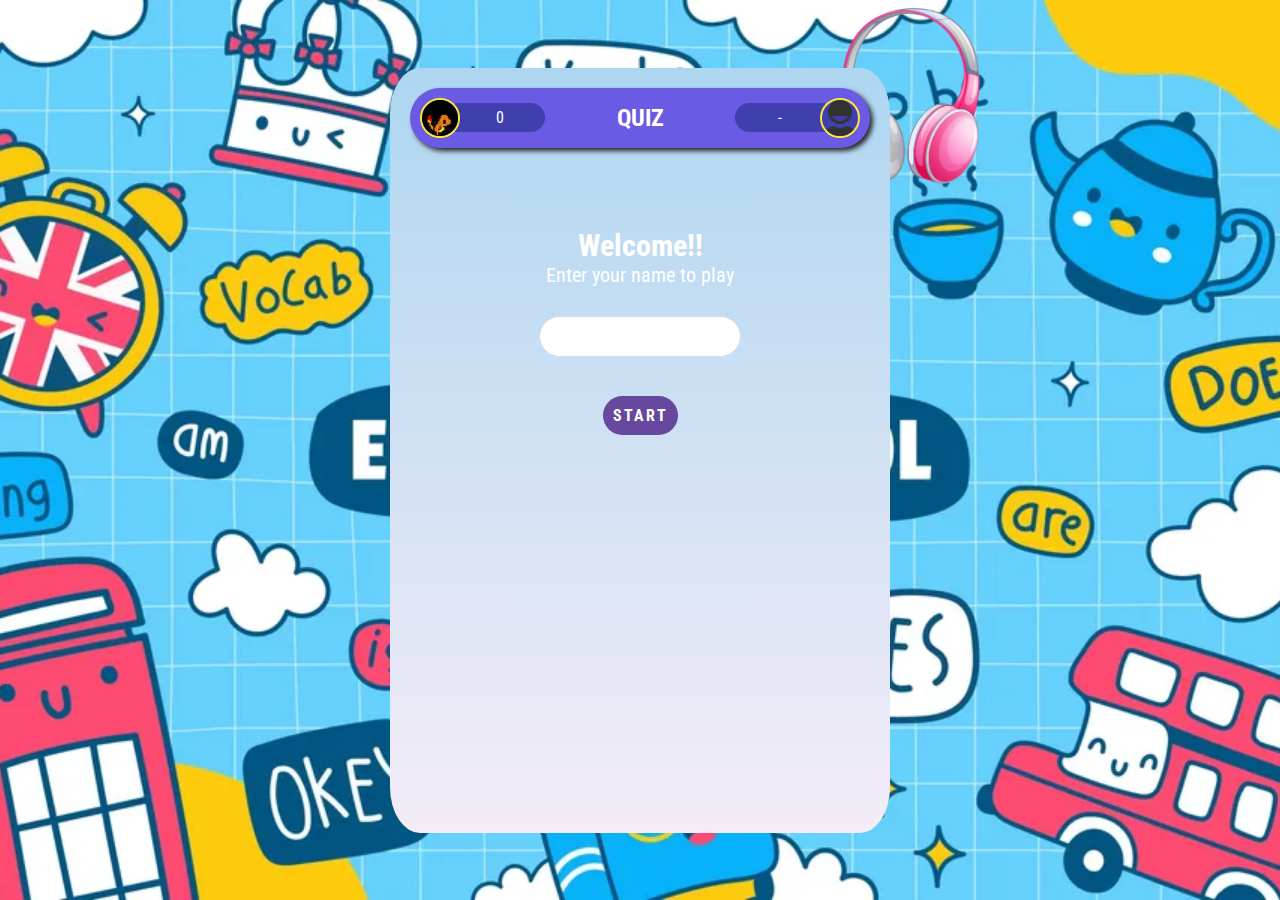
==== index.html @ 8977c5ad "Add files via upload" ====
<!DOCTYPE html>
<html lang="en">
<head>
    <meta charset="UTF-8">
    <meta name="viewport" content="width=device-width, initial-scale=1.0">
    <link rel="stylesheet" href="estilo.css">
    <title>Game Quiz</title>
</head>
<body>
    <div class="container">
        <img src="img/auris.png" alt="" class="img">
        <header>
            <div class="puntaje">
                <img src="img/puntos.jpeg" alt="">
                <span class="puntos">0</span>
            </div>
            <h1>QUIZ</h1>
            <div class="jugador">
                <span class="nombre">-</span>
                <img src="img/user.png" alt="">
            </div>
        </header>

        <!-- PANTALLA DE BIENVENIDA -->
        <main class="inicio">
            <h2>Welcome!!</h2>
            <p>Enter your name to play</p>
            <input type="text" id="nombre">
            <button class="btn" id="comenzar">Start</button>
        </main>
    </div>

    <script src="index.js"></script>
</body>
</html>
---- estilo.css ----
@import url('https://fonts.googleapis.com/css2?family=Roboto+Condensed:wght@100;200;300;400;500;600;700;800&display=swap');
*{
    margin: 0;
    padding: 0;
    box-sizing: border-box;
    font-family: 'Roboto Condensed';
}
body{
    height: 100vh;
    background:linear-gradient(#AED6F1,#EAFAF1 );
    display: flex;
    align-items: center;
    justify-content: center;
    background-image:url('interfa.jpg');
    background-size:cover;
    background-position: center;
    background-repeat: no-repeat;
    
}
.container{
    width: 500px;
    background: linear-gradient(#AED6F1,#F4ECF7 );
    height: 85%;
    padding: 20px;
    position: relative;
    border-radius: 6%;
}
.container .img{
    width: 140px;
    position: absolute;
    top: -60px;
    right: -90px;
    z-index: -1;

}
header{
    background-color: #6b5ae4;
    color: #fff;
    text-align: center;
    font-size: 12px;
    padding: 10px;
    border-radius: 50px;
    box-shadow: 3px 3px 5px #2a2929;
    display: flex;
    justify-content: space-between;
    align-items: center;
}
.inicio{
    text-align: center;
    padding-top: 80px;
    color: #fff;
    font-size: 20px;
}
.inicio input{
    display: block;
    width: 200px;
    margin: 10px auto;
    font-size: 16px;
    padding: 10px;
    border-radius: 50px;
    border: 0;
    text-align: center;
    margin-top: 30px;
}
.btn{
    background-color: #66499e;
    color: #fff;
    border: 0;
    padding: 10px;
    font-weight: bold;
    border-radius: 50px;
    margin-top: 30px;
    cursor: pointer;
    text-transform: uppercase;
    letter-spacing: 2px;
    font-size: 16px;
    transition: .3s;
}
.btn:hover{
    background-color: #2a2929;
}

.puntaje, .jugador{
    display: flex;
    align-items: center;
}
.puntaje img, .jugador img{
    width: 40px;
    background-color: #3f40ae;
    border-radius: 50%;
    border: 2px solid #ffe43a;
    z-index: 2;
}
.puntaje .puntos{
    background-color: #3f40ae;
    width: 90px;
    padding: 5px;
    border-radius: 0 30px 30px 0;
    margin-left: -5px;
    z-index: 0;
    font-size: 16px;

}

.jugador .nombre{
    background-color: #3f40ae;
    width: 90px;
    padding: 5px;
    border-radius: 30px 0px 0px 30px;
    margin-right: -5px;
    font-size: 16px;
}
/* SECCION MENU DEL JUEGO */
.menu{
    margin-top: 30px;
    color: #fff;
    text-align: center;
}
.categorias{
    margin-top: 50px;
    display: grid;
    grid-template-columns: 170px 170px;
    gap:40px;
    justify-content: space-evenly;

}
.categoria{
    background-color: #60439d;
    width: 170px;
    height: 90px;
    border-radius: 15px;
    color: #fff;
    position: relative;
    display: flex;
    align-items: end;
    padding: 20px;
    justify-content: center;
    cursor: pointer;
    

}
.categoria .foto-categoria{
    width: 80px;
    position: absolute;
    left: 50%;
    top: -35px;
    transform: translateX(-50%);
    transition: .3s;
}
.categoria:hover{
    box-shadow: 0px 0px 15px #ffe43a;
}
.categoria:hover .foto-categoria{
    scale: 1.2;
}

/* PANTALLA DE PREGUNTAS */
.juego{
    color: #fff;
    margin-top: 30px;
    text-align: center;
}
.juego .pregunta{
    margin: 10px 0 30px 0;
    font-size: 20px;
}
.juego .opcion{
    display: block;
    width: 90%;
    margin: auto;
    border: 0;
    font-size: 16px;
    margin-bottom: 20px;
    padding: 15px;
    border-radius: 20px;
    font-size: 18px;
    cursor: pointer;
}
.correcta{
    background-color: rgba(56, 255, 202,1);
}
.incorrecta{
    background-color: rgba(255, 56, 56, 1);
}
.no-events{
    pointer-events: none;
}

.efecto{
    animation: 1s zoom;
    
}
@keyframes zoom {
    0%{
        transform: scale(1);
        color: #fff;
        font-weight: bold;
    }
    40%{
        transform: scale(1.3);
        color: #ffe43a;
    }
    60%{
        transform: scale(1.3);
        color: #ffe43a;
    }  
    100%{
        transform: scale(1);
        color: #fff;
        font-weight: normal;
    }
}

.desabilitada{
    filter: grayscale(.9) opacity(.7);
}

/* SECCION FINAL */
.final{
    margin-top: 30px;
    text-align: center;
    color: #fff;
}
.final .medalla{
    position: relative;
    width: 100px;
    margin: 20px auto;
}
.final .medalla .nombre{
    position: absolute;
    top: 35px;
    left: 50%;
    transform: translateX(-50%);
}
.final img{
    display: block;
    width: 100px;
    margin: auto;
}
.final .puntaje-final{
    font-size: 50px;
    color: #fff;
    margin: 10px 0;
    display: inline-block;
}
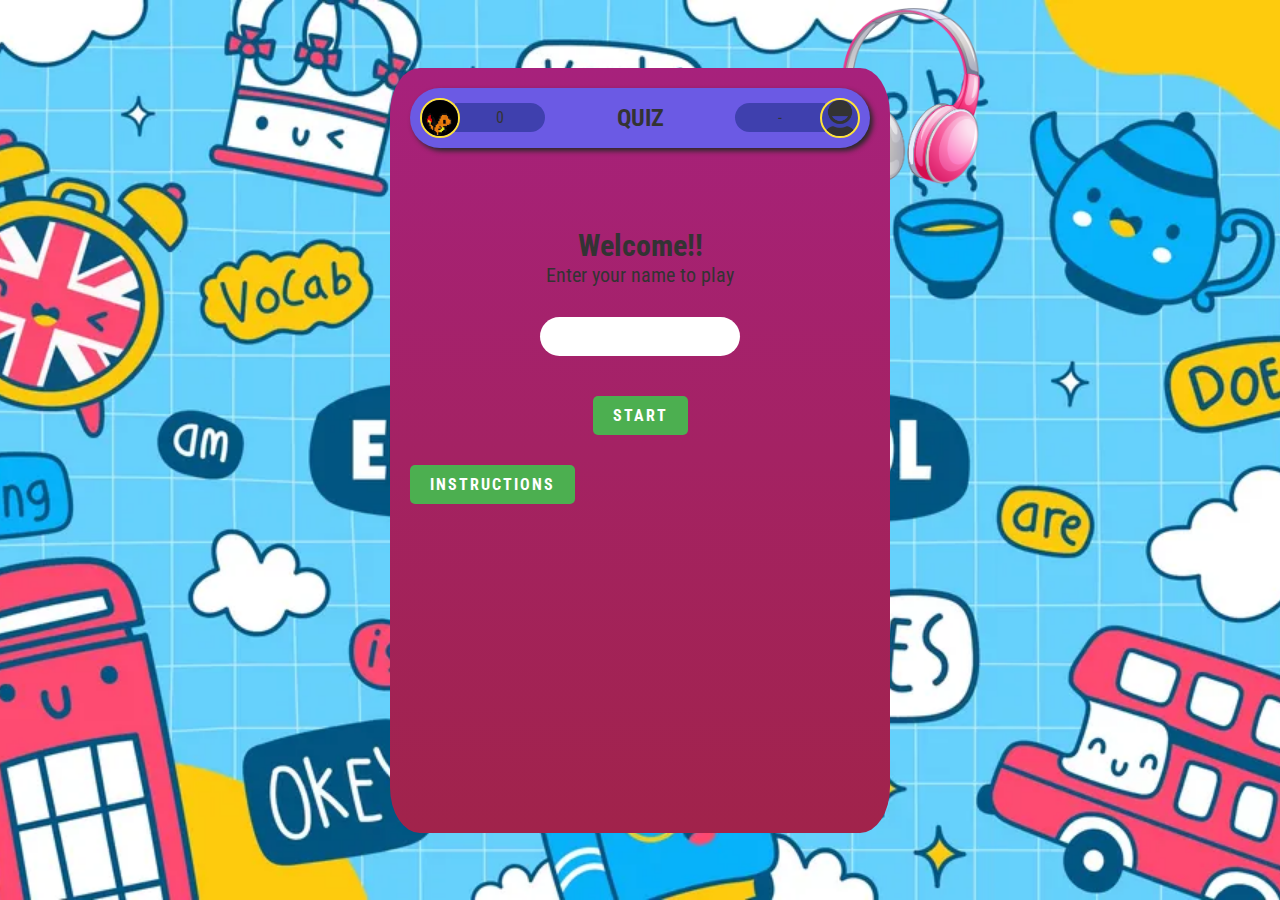
==== commit 3ebcc270: "Update index.html" ====
--- a/index.html
+++ b/index.html
@@ -28,8 +28,109 @@
             <input type="text" id="nombre">
             <button class="btn" id="comenzar">Start</button>
         </main>
+
+        <!-- Botón para abrir la ventana modal -->
+        <button class="btn" id="instrucciones-btn">Instructions</button>
+
+        <!-- Ventana modal -->
+        <div id="modal" class="modal">
+            <div class="modal-content">
+                <span class="close" id="close-btn">&times;</span>
+                <h2>Instructions</h2>
+                <p>
+                    Welcome to the Game Quiz! In this game, you will answer questions about superlatives and comparatives.
+                    <br><br>
+                    - A superlative compares one item to all others in a group. Example: *The tallest mountain is Everest.*
+                    <br>
+                    - A comparative compares two items. Example: *This book is more interesting than that one.*
+                    <br><br>
+                    Use the clues to choose the correct answer. Good luck!
+                </p>
+            </div>
+        </div>
     </div>
+
+    <script>
+        // Obtener elementos
+        const modal = document.getElementById("modal");
+        const instruccionesBtn = document.getElementById("instrucciones-btn");
+        const closeBtn = document.getElementById("close-btn");
+
+        // Abrir modal
+        instruccionesBtn.addEventListener("click", () => {
+            modal.style.display = "block";
+        });
+
+        // Cerrar modal
+        closeBtn.addEventListener("click", () => {
+            modal.style.display = "none";
+        });
+
+        // Cerrar modal al hacer clic fuera del contenido
+        window.addEventListener("click", (e) => {
+            if (e.target === modal) {
+                modal.style.display = "none";
+            }
+        });
+    </script>
+
+    <style>
+        /* Estilos para la ventana modal */
+        .modal {
+            display: none;
+            position: fixed;
+            z-index: 1000;
+            left: 0;
+            top: 0;
+            width: 100%;
+            height: 100%;
+            overflow: auto;
+            background-color: rgba(0, 0, 0, 0.5);
+        }
+
+        .modal-content {
+            background-color: #fefefe;
+            margin: 15% auto;
+            padding: 20px;
+            border: 1px solid #888;
+            width: 80%;
+            max-width: 400px;
+            border-radius: 10px;
+            text-align: center;
+        }
+
+        .close {
+            color: #aaa;
+            float: right;
+            font-size: 28px;
+            font-weight: bold;
+            cursor: pointer;
+        }
+
+        .close:hover,
+        .close:focus {
+            color: black;
+            text-decoration: none;
+        }
+
+        .btn {
+            background-color: #4CAF50;
+            color: white;
+            padding: 10px 20px;
+            border: none;
+            border-radius: 5px;
+            cursor: pointer;
+            font-size: 16px;
+        }
+
+        .btn:hover {
+            background-color: #45a049;
+        }
+    </style>
+</body>
+</html>
+
 
     <script src="index.js"></script>
 </body>
-</html>+</html>
--- a/estilo.css
+++ b/estilo.css
@@ -7,7 +7,7 @@
 }
 body{
     height: 100vh;
-    background:linear-gradient(#AED6F1,#EAFAF1 );
+    background:linear-gradient(#f378a0,#772a74);
     display: flex;
     align-items: center;
     justify-content: center;
@@ -19,7 +19,7 @@
 }
 .container{
     width: 500px;
-    background: linear-gradient(#AED6F1,#F4ECF7 );
+    background: linear-gradient(#a7217c,#a1234b);
     height: 85%;
     padding: 20px;
     position: relative;
@@ -35,7 +35,7 @@
 }
 header{
     background-color: #6b5ae4;
-    color: #fff;
+    color: #333333;
     text-align: center;
     font-size: 12px;
     padding: 10px;
@@ -48,7 +48,7 @@
 .inicio{
     text-align: center;
     padding-top: 80px;
-    color: #fff;
+    color: #333333;
     font-size: 20px;
 }
 .inicio input{
@@ -64,7 +64,7 @@
 }
 .btn{
     background-color: #66499e;
-    color: #fff;
+    color: #333333;
     border: 0;
     padding: 10px;
     font-weight: bold;
@@ -113,7 +113,7 @@
 /* SECCION MENU DEL JUEGO */
 .menu{
     margin-top: 30px;
-    color: #fff;
+    color: #333333;
     text-align: center;
 }
 .categorias{
@@ -129,7 +129,7 @@
     width: 170px;
     height: 90px;
     border-radius: 15px;
-    color: #fff;
+    color: #333333;
     position: relative;
     display: flex;
     align-items: end;
@@ -156,13 +156,14 @@
 
 /* PANTALLA DE PREGUNTAS */
 .juego{
-    color: #fff;
+    color: #333333;
     margin-top: 30px;
     text-align: center;
 }
 .juego .pregunta{
     margin: 10px 0 30px 0;
     font-size: 20px;
+    color: black;
 }
 .juego .opcion{
     display: block;
@@ -193,7 +194,7 @@
 @keyframes zoom {
     0%{
         transform: scale(1);
-        color: #fff;
+        color: #333333;
         font-weight: bold;
     }
     40%{
@@ -206,7 +207,7 @@
     }  
     100%{
         transform: scale(1);
-        color: #fff;
+        color: #333333;
         font-weight: normal;
     }
 }
@@ -219,7 +220,7 @@
 .final{
     margin-top: 30px;
     text-align: center;
-    color: #fff;
+    color: #333333;
 }
 .final .medalla{
     position: relative;
@@ -239,7 +240,7 @@
 }
 .final .puntaje-final{
     font-size: 50px;
-    color: #fff;
+    color: #333333;
     margin: 10px 0;
     display: inline-block;
-}+}
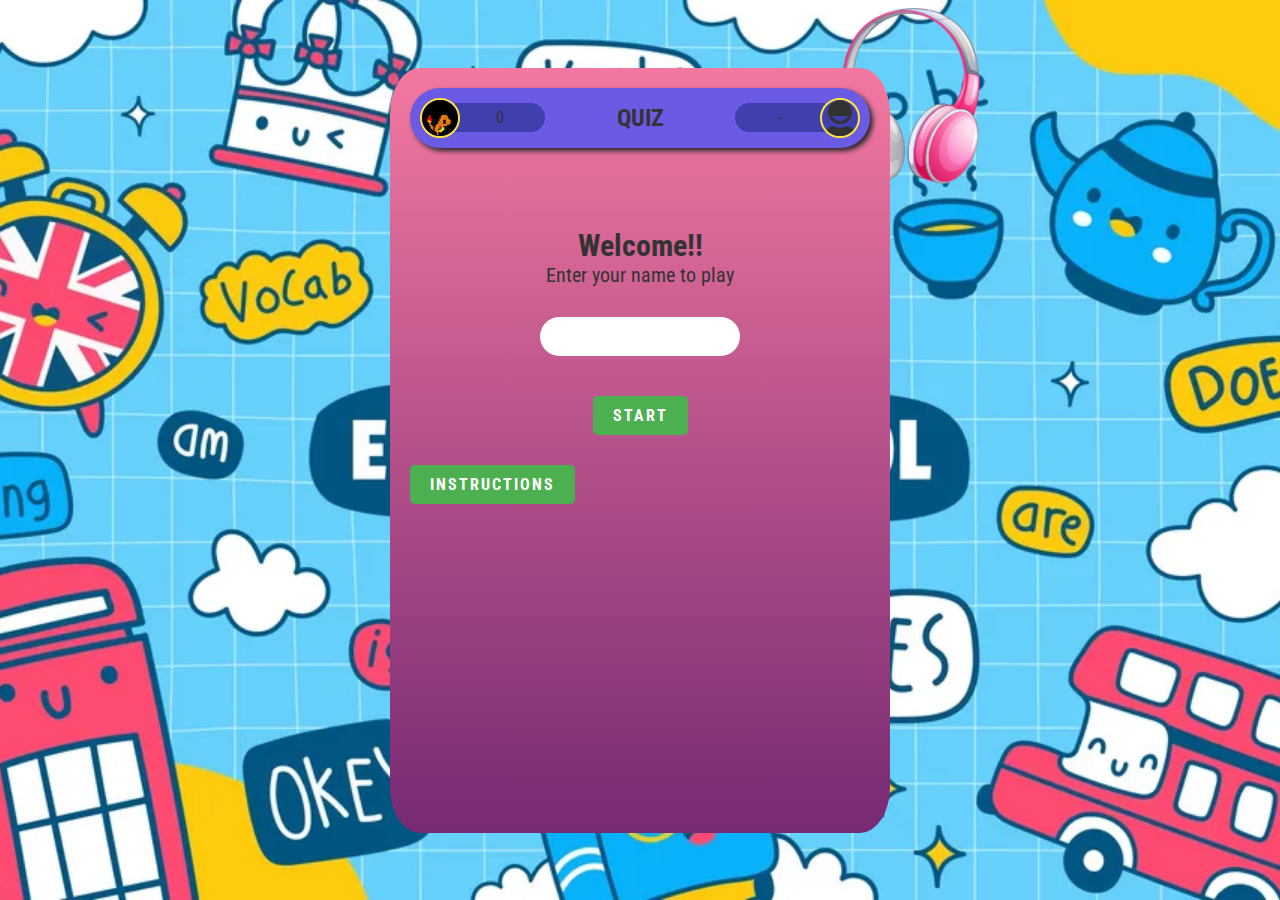
==== commit 3a308ec5: "Update index.html" ====
--- a/index.html
+++ b/index.html
@@ -45,6 +45,8 @@
                     - A comparative compares two items. Example: *This book is more interesting than that one.*
                     <br><br>
                     Use the clues to choose the correct answer. Good luck!
+                    <br><br>
+                    "¡Hola! Para disfrutar de una mejor experiencia en nuestra página, te recomendamos abrirla en Microsoft Edge. Este navegador es rápido, seguro y compatible con todas las funciones que ofrecemos. ¡Gracias por elegirnos!"
                 </p>
             </div>
         </div>
--- a/estilo.css
+++ b/estilo.css
@@ -17,9 +17,9 @@
     background-repeat: no-repeat;
     
 }
-.container{
+.container {
     width: 500px;
-    background: linear-gradient(#a7217c,#a1234b);
+    background: linear-gradient(#f378a0,#772a74);
     height: 85%;
     padding: 20px;
     position: relative;
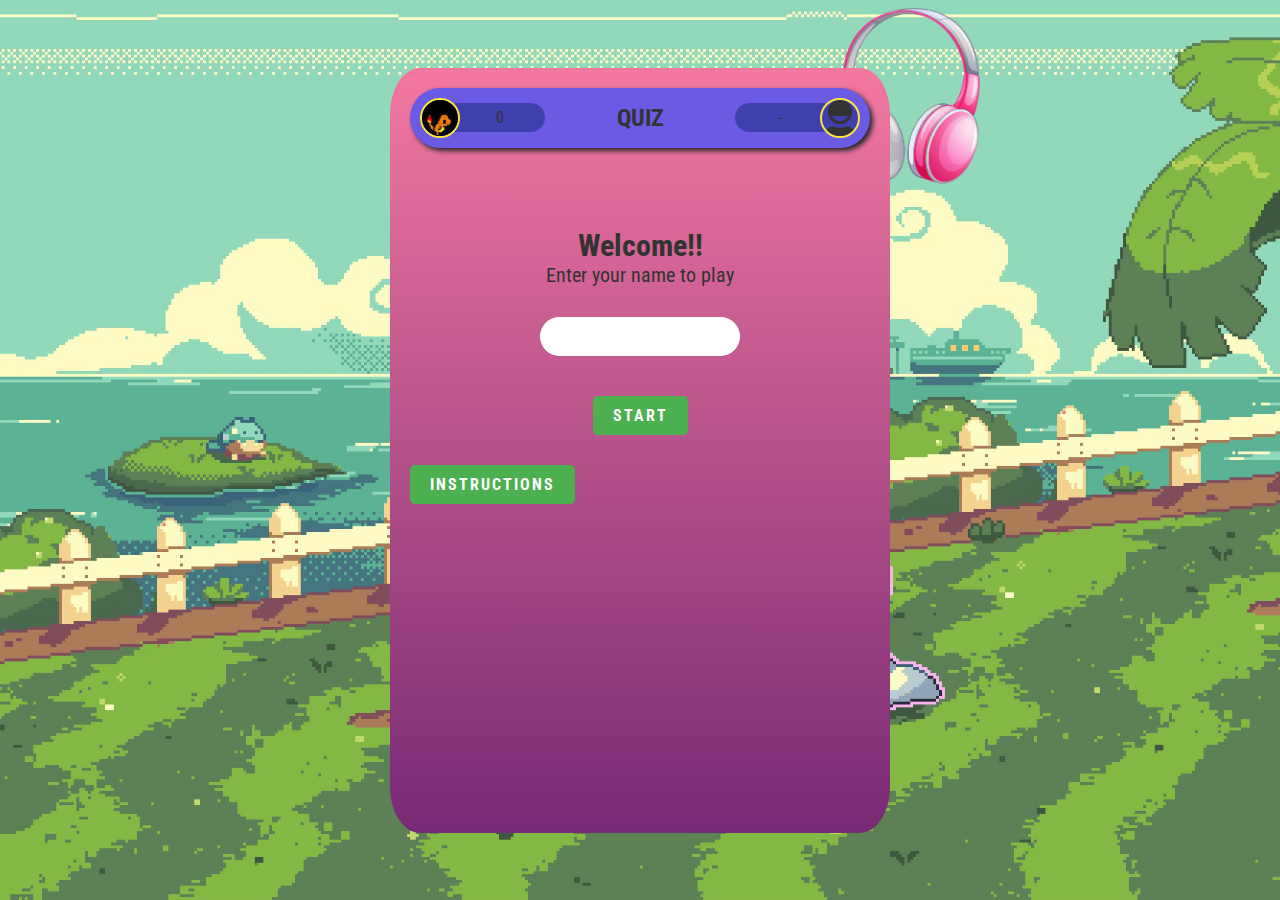
==== commit d8d95267: "Update index.html" ====
--- a/index.html
+++ b/index.html
@@ -4,7 +4,7 @@
     <meta charset="UTF-8">
     <meta name="viewport" content="width=device-width, initial-scale=1.0">
     <link rel="stylesheet" href="estilo.css">
-    <title>Game Quiz</title>
+    <title>Phenix</title>
 </head>
 <body>
     <div class="container">
--- a/estilo.css
+++ b/estilo.css
@@ -11,7 +11,7 @@
     display: flex;
     align-items: center;
     justify-content: center;
-    background-image:url('interfa.jpg');
+    background-image:url('pixel.jpg');
     background-size:cover;
     background-position: center;
     background-repeat: no-repeat;
